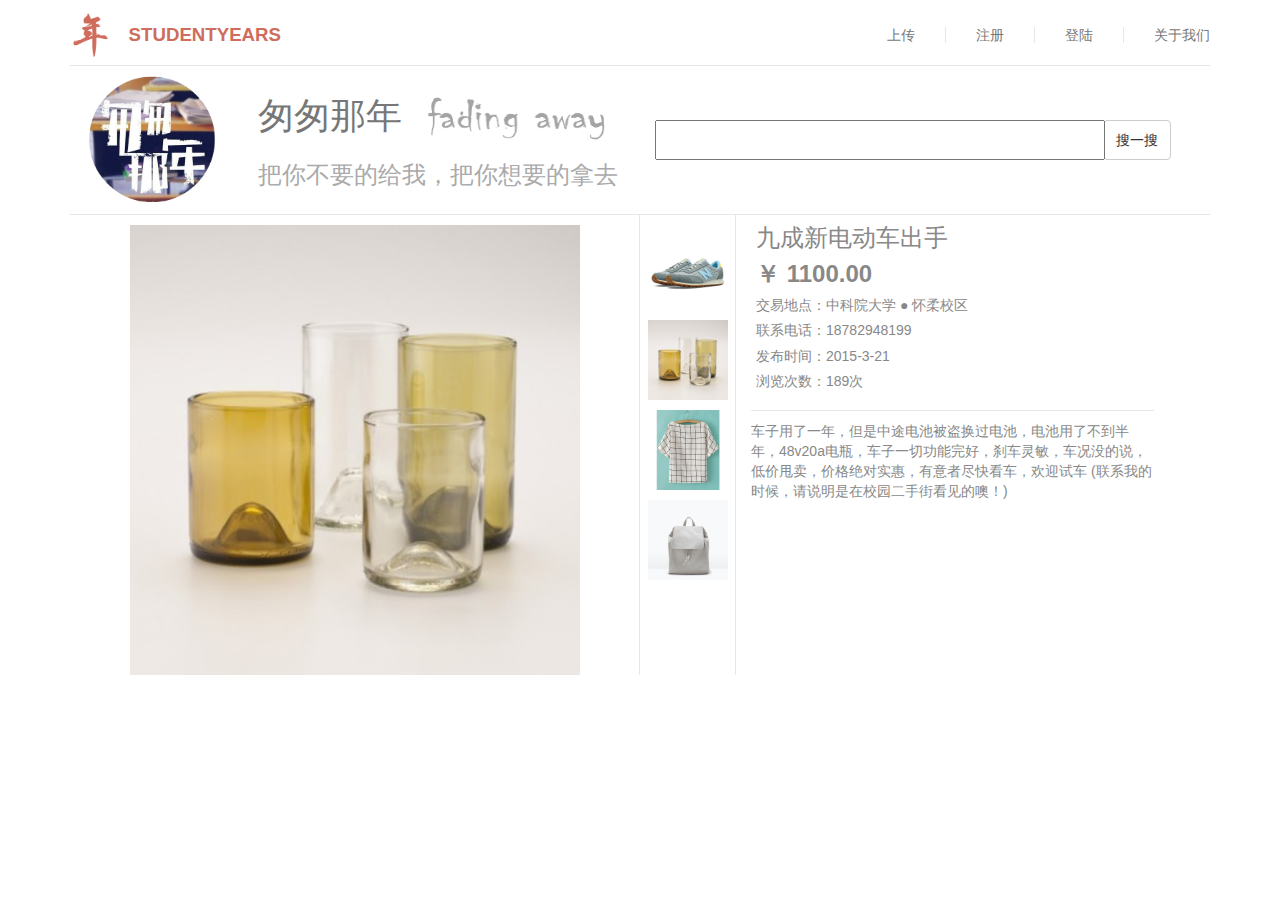
==== detail.html @ a0effbac "detail 界面" ====
<!DOCTYPE html>
<html lang="fr_FR">
<head>
	<link rel="shortcut icon" type="image/x-icon" href="favicon.ico">
	
	<title>Student years</title>

	<meta charset="utf-8">
	<link href="css/bootstrap.min.css" rel="stylesheet">
	<script src="js/jquery.min.js" ></script>
	<script src="js/bootstrap.min.js" ></script>
	<script src="js/dropzone.js" ></script>
	<style >
		body{padding-top: 75px;color: #888}
		#navbarf{background: white;border: none;}
		#navbar {border-bottom: 1.5px solid #e7e7e7; padding: 10px 0 5px 0;}
		#toplogo{height: 50px;margin-top: 0;}
		#toplogotxt{color: #D06C5C;font-weight: 900;font-size: 14pt;}
		#postnav{}
		.divider{border-left: 1px #e7e7e7 solid;}
		#header1{border-bottom: 1.5px solid #e7e7e7;height: 140px;}
		#head1right {border: 1px ;overflow: hidden;}
		#head1right h1{color:#777;}
		#head1right h3{color:#AAA;}
		#header1 img{height: 130px;margin-right: 40px;}
		#typemenu{border-right: #e7e7e7 1px solid;height: 30px;}
		#fadingaway{height: 47px !important; width: 190px;margin:0 0 0 20px !important;padding: 0}
		#searchinput{height: 40px;margin-top: 45px;}
		#searchbut{margin:45px 0 0 -2px;height:40px;}
		.productimg{width: 450px;height: 450px;}
		.productsmallimg{width:80px;height: 80px;margin:5px 0 5px 0;}
		#productsmalldiv{padding: 10px 0 0 0;}
		#productimgdiv{border-right: 1px #e7e7e7 solid;padding-top:10px;}
		#producttextdiv{border-left: 1px #e7e7e7 solid;min-height: 460px;padding: 0px 0 0 20px;}
		#pname{margin: 10px 0 10px 0 }
		#pprice{margin: 0;font-weight: bold;}
		#pdivider{border-bottom: 0px solid #e7e7e7;height: 1px;}
		.text-center{text-align: center}
		#pdescription{margin-top: 10px;border-top:1px solid #e7e7e7;padding: 10px 0 0 0;margin-left: 10px;}
	</style>

</head>
<body>
   <nav  id="navbarf"  class="navbar navbar-default navbar-fixed-top">
      <div class="container">
        <div class="navbar-header">
          <button type="button" class="navbar-toggle collapsed" data-toggle="collapse" data-target="#navbar" aria-expanded="false" aria-controls="navbar">
            <span class="sr-only">Toggle navigation</span>
            <span class="icon-bar"></span>
            <span class="icon-bar"></span>
            <span class="icon-bar"></span>
          </button>
        </div>
        <div id="navbar"  class="navbar-collapse collapse">
          <ul class="nav navbar-nav">
			<li><img id="toplogo" src="images/year.png"/></li>
            <li><a href="#" id="toplogotxt">STUDENTYEARS</a></li>
          </ul>
          <ul class="nav navbar-nav navbar-right">
			<li><a href="#" id="releaseBut"><span id="postnav">上传</span></a></li>  
			<li><a href="../navbar/"><span class="divider"></span></a></li>
            <li><a href="#" id="registerBut">注册</a></li>
			<li><a href="../navbar/"><span class="divider"></span></a></li>
			<li ><a href="#" id="loginBut">登陆 <span class="sr-only">(current)</span></a></li>
			<li><a href="../navbar/"><span class="divider"></span></a></li>
            <li><a href="../navbar-static-top/">关于我们</a></li>
          </ul>
        </div><!--/.nav-collapse -->
      </div>
    </nav>
    <div class="container">
		<div id="header1">
			<div class="col-xs-12 col-sm-6">
				<img id="headerlogo" src="images/headlogo.png" class="pull-left img-responsive" alt="Responsive image"/>
				<div id="head1right">
					<h1>匆匆那年<img id="fadingaway" src="images/fadingaway.png"/></h1>
					<h3>把你不要的给我，把你想要的拿去</h3>
				</div>
			</div>
			<div class="col-xs-12 col-sm-6">
				<input id="searchinput" type="text" class="col-md-10 col-xs-10"/>
				<button id="searchbut" class="btn btn-default">搜一搜</button>
			</div>
		</div>
		
    </div> <!-- /container -->
	<div class="container" id="main">
		<div class="col-xs-6 col-sm-6 text-center" id="productimgdiv">
			<img src="images/product2.jpg" class="productimg"/>
		</div>
		<div class="col-xs-1 col-sm-1 text-center" id="productsmalldiv">
			<img src="images/product1.jpg" class="productsmallimg"/>
			<img src="images/product2.jpg" class="productsmallimg"/>
			<img src="images/product3.jpg" class="productsmallimg"/>
			<img src="images/product4.jpg" class="productsmallimg"/>
		</div>
		<div class="col-xs-6 col-sm-5 " id="producttextdiv">
			<h3 id="pname">九成新电动车出手</h3>
			<h3 id="pprice">￥ 1100.00</h3>
			<h5 >交易地点：中科院大学 ● 怀柔校区</h5>
			<h5 >联系电话：18782948199</h5>
			<h5 >发布时间：2015-3-21</h5>
			<h5 >浏览次数：189次</h5>
			<div class="row"><div id="pdivider" class="col-sm-6"></div></div>
			<div class="row"><span id="pdescription" class="col-sm-10">车子用了一年，但是中途电池被盗换过电池，电池用了不到半年，48v20a电瓶，车子一切功能完好，刹车灵敏，车况没的说，低价甩卖，价格绝对实惠，有意者尽快看车，欢迎试车
				(联系我的时候，请说明是在校园二手街看见的噢！)</span></div>
		</div>
	</div>
	
<script type="text/javascript" >
	$("#agreeBut").click(function(){
		$("#rulesModal").modal('show');
	});
</script>
</body>
</html>
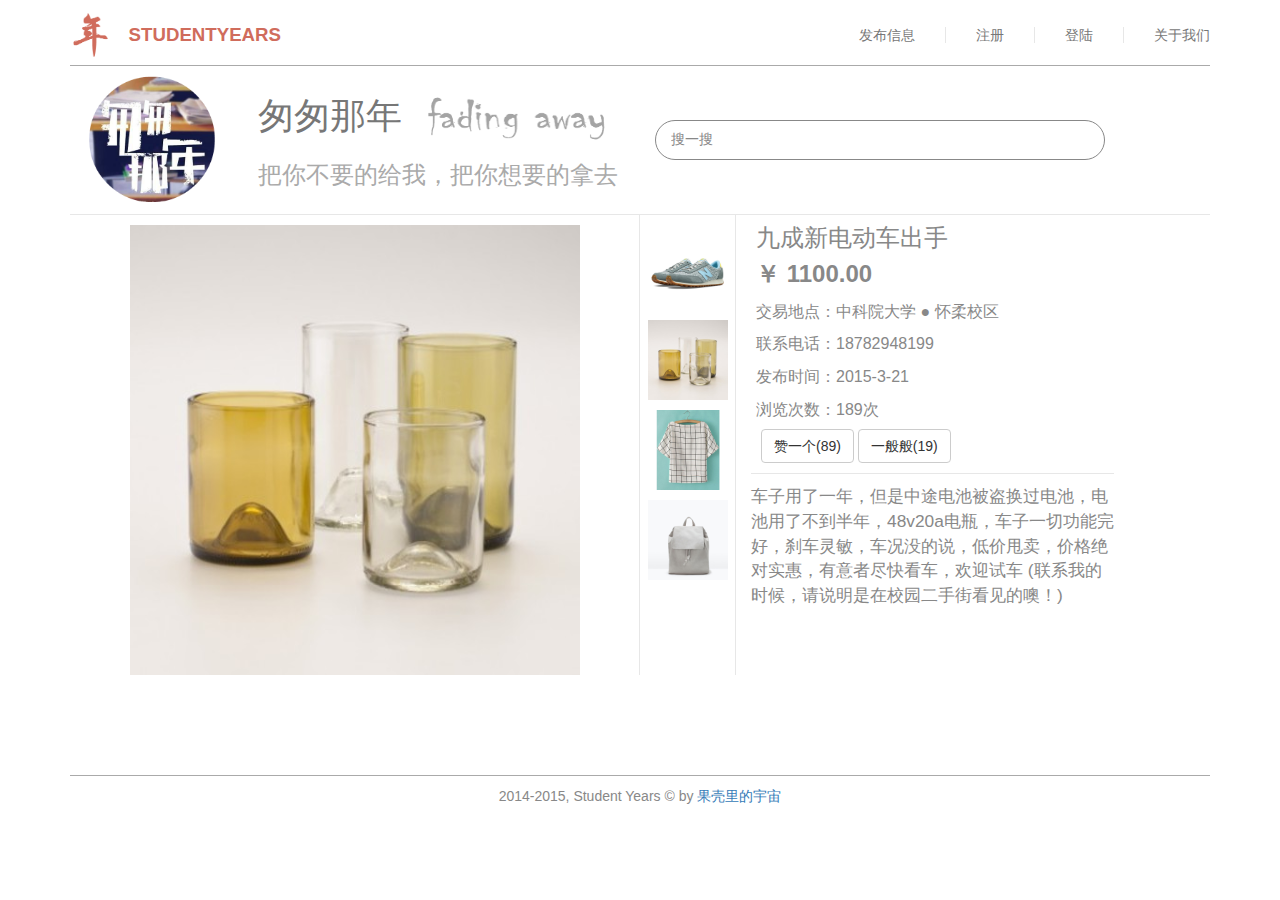
==== commit c930d4a8: "首页下拉" ====
--- a/detail.html
+++ b/detail.html
@@ -13,7 +13,7 @@
 	<style >
 		body{padding-top: 75px;color: #888}
 		#navbarf{background: white;border: none;}
-		#navbar {border-bottom: 1.5px solid #e7e7e7; padding: 10px 0 5px 0;}
+		#navbar {border-bottom: 1.5px solid #aaa; padding: 10px 0 5px 0;}
 		#toplogo{height: 50px;margin-top: 0;}
 		#toplogotxt{color: #D06C5C;font-weight: 900;font-size: 14pt;}
 		#postnav{}
@@ -25,18 +25,21 @@
 		#header1 img{height: 130px;margin-right: 40px;}
 		#typemenu{border-right: #e7e7e7 1px solid;height: 30px;}
 		#fadingaway{height: 47px !important; width: 190px;margin:0 0 0 20px !important;padding: 0}
-		#searchinput{height: 40px;margin-top: 45px;}
+		#searchinput{height: 40px;margin-top: 45px;border-radius: 20px;border: 1px solid;}
 		#searchbut{margin:45px 0 0 -2px;height:40px;}
 		.productimg{width: 450px;height: 450px;}
 		.productsmallimg{width:80px;height: 80px;margin:5px 0 5px 0;}
 		#productsmalldiv{padding: 10px 0 0 0;}
 		#productimgdiv{border-right: 1px #e7e7e7 solid;padding-top:10px;}
 		#producttextdiv{border-left: 1px #e7e7e7 solid;min-height: 460px;padding: 0px 0 0 20px;}
+		#producttextdiv h5{margin-top: 15px;font-size:12pt;}
 		#pname{margin: 10px 0 10px 0 }
 		#pprice{margin: 0;font-weight: bold;}
 		#pdivider{border-bottom: 0px solid #e7e7e7;height: 1px;}
 		.text-center{text-align: center}
-		#pdescription{margin-top: 10px;border-top:1px solid #e7e7e7;padding: 10px 0 0 0;margin-left: 10px;}
+		#pdescription{margin-top: 10px;border-top:1px solid #e7e7e7;padding: 10px 0 0 0;margin-left: 10px;font-weight: ;font-size:13pt !important}
+		#optionDiv{margin-left: 20px;}
+		#footer{margin-top: 100px;border-top:1px #aaa solid;height: 40px;padding-top: 10px;}
 	</style>
 
 </head>
@@ -57,7 +60,7 @@
             <li><a href="#" id="toplogotxt">STUDENTYEARS</a></li>
           </ul>
           <ul class="nav navbar-nav navbar-right">
-			<li><a href="#" id="releaseBut"><span id="postnav">上传</span></a></li>  
+			<li><a href="#" id="releaseBut"><span id="postnav">发布信息</span></a></li>  
 			<li><a href="../navbar/"><span class="divider"></span></a></li>
             <li><a href="#" id="registerBut">注册</a></li>
 			<li><a href="../navbar/"><span class="divider"></span></a></li>
@@ -78,8 +81,8 @@
 				</div>
 			</div>
 			<div class="col-xs-12 col-sm-6">
-				<input id="searchinput" type="text" class="col-md-10 col-xs-10"/>
-				<button id="searchbut" class="btn btn-default">搜一搜</button>
+				<input id="searchinput" type="text" class="col-md-10 col-xs-10" value="搜一搜"/>
+<!--				<button id="searchbut" class="btn btn-default">搜一搜</button>-->
 			</div>
 		</div>
 		
@@ -102,8 +105,29 @@
 			<h5 >发布时间：2015-3-21</h5>
 			<h5 >浏览次数：189次</h5>
 			<div class="row"><div id="pdivider" class="col-sm-6"></div></div>
-			<div class="row"><span id="pdescription" class="col-sm-10">车子用了一年，但是中途电池被盗换过电池，电池用了不到半年，48v20a电瓶，车子一切功能完好，刹车灵敏，车况没的说，低价甩卖，价格绝对实惠，有意者尽快看车，欢迎试车
+			<div class="row">
+				<div id="optionDiv">
+					<a class="btn btn-default">赞一个(89)</a>
+					<a class="btn btn-default">一般般(19)</a>
+				</div>
+			</div>
+			<div class="row"><span id="pdescription" class="col-sm-9">车子用了一年，但是中途电池被盗换过电池，电池用了不到半年，48v20a电瓶，车子一切功能完好，刹车灵敏，车况没的说，低价甩卖，价格绝对实惠，有意者尽快看车，欢迎试车
 				(联系我的时候，请说明是在校园二手街看见的噢！)</span></div>
+		</div>
+	</div>
+	<!--<div class="container">
+		<div class="col-md-offset-2">
+			<span id="pdescription" class="col-md-offset-2 col-md-9">车子用了一年，但是中途电池被盗换过电池，电池用了不到半年，48v20a电瓶，车子一切功能完好，刹车灵敏，车况没的说，低价甩卖，价格绝对实惠，有意者尽快看车，欢迎试车
+				(联系我的时候，请说明是在校园二手街看见的噢！)
+				车子用了一年，但是中途电池被盗换过电池，电池用了不到半年，48v20a电瓶，车子一切功能完好，刹车灵敏，车况没的说，低价甩卖，价格绝对实惠，有意者尽快看车，欢迎试车
+				(联系我的时候，请说明是在校园二手街看见的噢！)车子用了一年，但是中途电池被盗换过电池，电池用了不到半年，48v20a电瓶，车子一切功能完好，刹车灵敏，车况没的说，低价甩卖，价格绝对实惠，有意者尽快看车，欢迎试车
+				(联系我的时候，请说明是在校园二手街看见的噢！)</span>
+		</div>
+		
+	</div>-->
+	<div class="container">
+		<div id="footer" class="text-center">
+			2014-2015, Student Years © by <a href="#">果壳里的宇宙</a>
 		</div>
 	</div>
 	
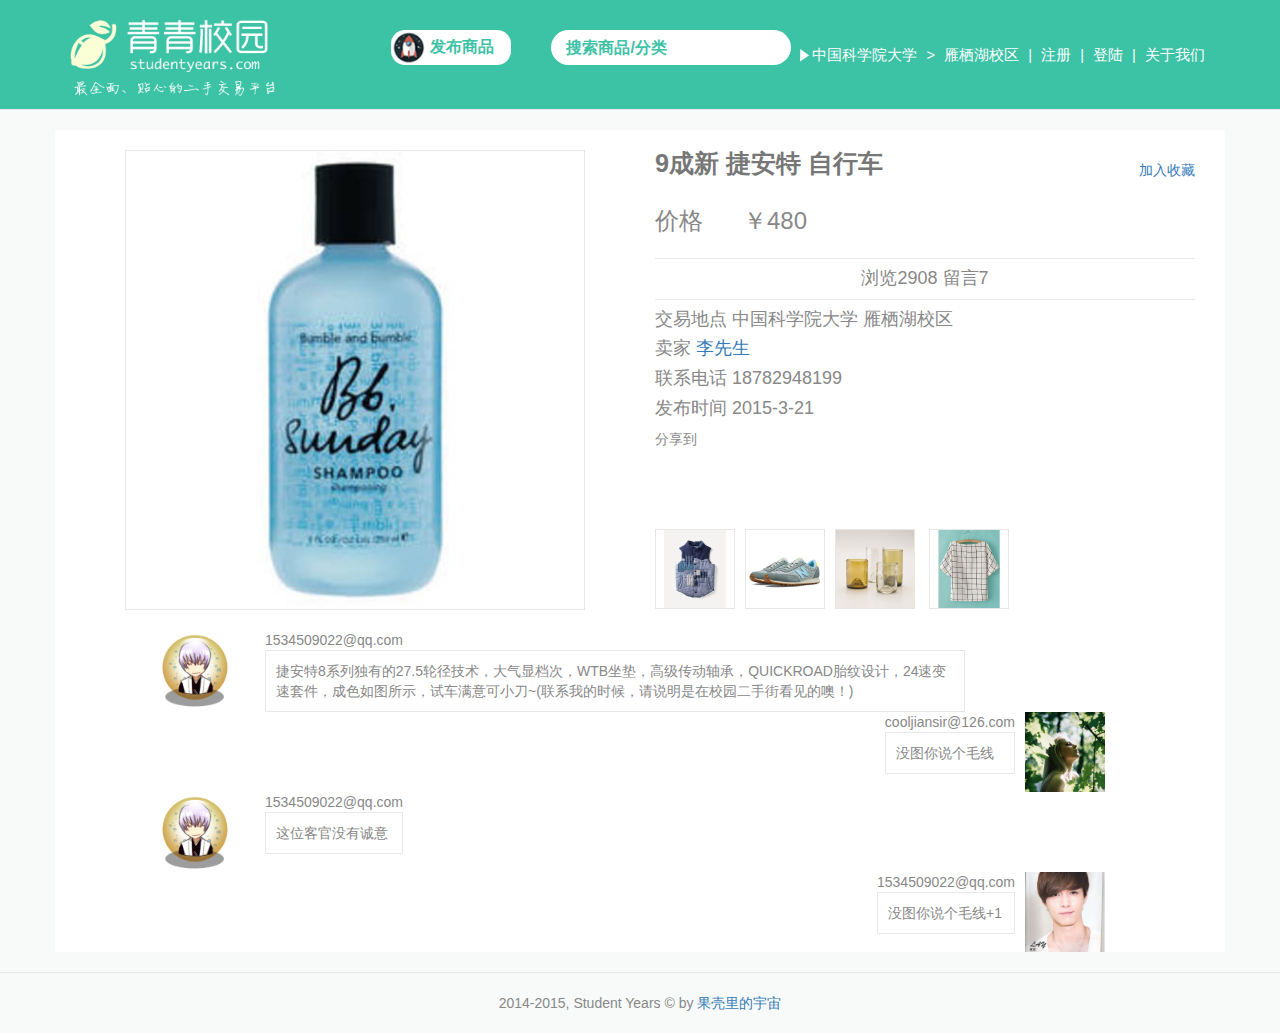
==== commit 4336339f: "移动端，首页，发布，详细，选择校区" ====
--- a/detail.html
+++ b/detail.html
@@ -7,135 +7,152 @@
 
 	<meta charset="utf-8">
 	<link href="css/bootstrap.min.css" rel="stylesheet">
+	<link href="css/headerfooter.css" rel="stylesheet">
 	<script src="js/jquery.min.js" ></script>
 	<script src="js/bootstrap.min.js" ></script>
 	<script src="js/dropzone.js" ></script>
 	<style >
-		body{padding-top: 75px;color: #888}
-		#navbarf{background: white;border: none;}
-		#navbar {border-bottom: 1.5px solid #aaa; padding: 10px 0 5px 0;}
-		#toplogo{height: 50px;margin-top: 0;}
-		#toplogotxt{color: #D06C5C;font-weight: 900;font-size: 14pt;}
-		#postnav{}
-		.divider{border-left: 1px #e7e7e7 solid;}
-		#header1{border-bottom: 1.5px solid #e7e7e7;height: 140px;}
-		#head1right {border: 1px ;overflow: hidden;}
-		#head1right h1{color:#777;}
-		#head1right h3{color:#AAA;}
-		#header1 img{height: 130px;margin-right: 40px;}
-		#typemenu{border-right: #e7e7e7 1px solid;height: 30px;}
-		#fadingaway{height: 47px !important; width: 190px;margin:0 0 0 20px !important;padding: 0}
-		#searchinput{height: 40px;margin-top: 45px;border-radius: 20px;border: 1px solid;}
-		#searchbut{margin:45px 0 0 -2px;height:40px;}
-		.productimg{width: 450px;height: 450px;}
-		.productsmallimg{width:80px;height: 80px;margin:5px 0 5px 0;}
-		#productsmalldiv{padding: 10px 0 0 0;}
-		#productimgdiv{border-right: 1px #e7e7e7 solid;padding-top:10px;}
-		#producttextdiv{border-left: 1px #e7e7e7 solid;min-height: 460px;padding: 0px 0 0 20px;}
-		#producttextdiv h5{margin-top: 15px;font-size:12pt;}
-		#pname{margin: 10px 0 10px 0 }
-		#pprice{margin: 0;font-weight: bold;}
-		#pdivider{border-bottom: 0px solid #e7e7e7;height: 1px;}
-		.text-center{text-align: center}
-		#pdescription{margin-top: 10px;border-top:1px solid #e7e7e7;padding: 10px 0 0 0;margin-left: 10px;font-weight: ;font-size:13pt !important}
-		#optionDiv{margin-left: 20px;}
-		#footer{margin-top: 100px;border-top:1px #aaa solid;height: 40px;padding-top: 10px;}
+		body{background: #f7faf9;}
+		#main{background: white;min-height: 300px;}
+		#gphotodiv {border: 1px #e7e7e7 solid;margin: 20px 40px 20px 40px;}
+		#gphotodiv img{width: 100%;}
+		#gname{font-weight: bold;color: #777;font-size:19pt;display: inline-block;}
+		#gpricediv{height: 50px;border:0px solid;}
+		#addcollect{float: right;margin-top: 30px;}
+		#smallimg img{width: 80px;border: 1px solid #e7e7e7;margin:0 10px 0 0;}
+		.divider{border-top: 1px solid #e7e7e7;}
+		#description{margin: 20px 70px 30px 70px;border: 1px solid #e7e7e7;}
+		#main2{background: white;}
+		.gleft{float: left;padding-left: 100px;}
+		.gleft .imgdiv{width: 100px;float: left;}
+		.gleft .imgdiv img{width: 80px;}
+		.gleft .imgrdiv {max-width: 700px;margin-left: 110px;}
+		.gleft .msg{border: 1px solid #e7e7e7;padding: 10px;}
+		.gright{float: right;padding-right: 100px;}
+		.gright .imgdiv{width: 100px;float: right;}
+		.gright .imgdiv img{width: 80px;}
+		.gright .imgldiv {max-width: 700px;margin-right: 110px;}
+		.gright .msg{border: 1px solid #e7e7e7;padding: 10px;}
 	</style>
 
 </head>
 <body>
-   <nav  id="navbarf"  class="navbar navbar-default navbar-fixed-top">
-      <div class="container">
-        <div class="navbar-header">
-          <button type="button" class="navbar-toggle collapsed" data-toggle="collapse" data-target="#navbar" aria-expanded="false" aria-controls="navbar">
-            <span class="sr-only">Toggle navigation</span>
-            <span class="icon-bar"></span>
-            <span class="icon-bar"></span>
-            <span class="icon-bar"></span>
-          </button>
-        </div>
-        <div id="navbar"  class="navbar-collapse collapse">
-          <ul class="nav navbar-nav">
-			<li><img id="toplogo" src="images/year.png"/></li>
-            <li><a href="#" id="toplogotxt">STUDENTYEARS</a></li>
-          </ul>
-          <ul class="nav navbar-nav navbar-right">
-			<li><a href="#" id="releaseBut"><span id="postnav">发布信息</span></a></li>  
-			<li><a href="../navbar/"><span class="divider"></span></a></li>
-            <li><a href="#" id="registerBut">注册</a></li>
-			<li><a href="../navbar/"><span class="divider"></span></a></li>
-			<li ><a href="#" id="loginBut">登陆 <span class="sr-only">(current)</span></a></li>
-			<li><a href="../navbar/"><span class="divider"></span></a></li>
-            <li><a href="../navbar-static-top/">关于我们</a></li>
-          </ul>
-        </div><!--/.nav-collapse -->
-      </div>
-    </nav>
-    <div class="container">
-		<div id="header1">
-			<div class="col-xs-12 col-sm-6">
-				<img id="headerlogo" src="images/headlogo.png" class="pull-left img-responsive" alt="Responsive image"/>
-				<div id="head1right">
-					<h1>匆匆那年<img id="fadingaway" src="images/fadingaway.png"/></h1>
-					<h3>把你不要的给我，把你想要的拿去</h3>
-				</div>
+<nav  id="navbarf"  class="navbar navbar-default navbar-fixed-top">
+  <div class="container">
+	<div id="navbar" >
+		<img src="images/logo_.png" id="toplogo"/>  
+		<div class="float-right" id="gnavbar-right">
+			<div id="releaseBut" >
+				<a href="release.html"><img src="images/releaseBut.png"/>
+					发布商品</a>
 			</div>
-			<div class="col-xs-12 col-sm-6">
-				<input id="searchinput" type="text" class="col-md-10 col-xs-10" value="搜一搜"/>
-<!--				<button id="searchbut" class="btn btn-default">搜一搜</button>-->
+			<input type="text" placeholder="搜索商品/分类" id="searchinput"/>
+			<div id="gnavbarmenu">
+				<a href="#"><img src="images/a.png"/>中国科学院大学 </a>
+					> 
+					<a href="#">雁栖湖校区</a> |
+					<a href="#" id="registerBut">注册</a> |
+					<a href="#" id="loginBut">登陆</a> |
+					<a href="#">关于我们</a>
 			</div>
 		</div>
-		
-    </div> <!-- /container -->
-	<div class="container" id="main">
-		<div class="col-xs-6 col-sm-6 text-center" id="productimgdiv">
-			<img src="images/product2.jpg" class="productimg"/>
-		</div>
-		<div class="col-xs-1 col-sm-1 text-center" id="productsmalldiv">
-			<img src="images/product1.jpg" class="productsmallimg"/>
-			<img src="images/product2.jpg" class="productsmallimg"/>
-			<img src="images/product3.jpg" class="productsmallimg"/>
-			<img src="images/product4.jpg" class="productsmallimg"/>
-		</div>
-		<div class="col-xs-6 col-sm-5 " id="producttextdiv">
-			<h3 id="pname">九成新电动车出手</h3>
-			<h3 id="pprice">￥ 1100.00</h3>
-			<h5 >交易地点：中科院大学 ● 怀柔校区</h5>
-			<h5 >联系电话：18782948199</h5>
-			<h5 >发布时间：2015-3-21</h5>
-			<h5 >浏览次数：189次</h5>
-			<div class="row"><div id="pdivider" class="col-sm-6"></div></div>
-			<div class="row">
-				<div id="optionDiv">
-					<a class="btn btn-default">赞一个(89)</a>
-					<a class="btn btn-default">一般般(19)</a>
-				</div>
-			</div>
-			<div class="row"><span id="pdescription" class="col-sm-9">车子用了一年，但是中途电池被盗换过电池，电池用了不到半年，48v20a电瓶，车子一切功能完好，刹车灵敏，车况没的说，低价甩卖，价格绝对实惠，有意者尽快看车，欢迎试车
-				(联系我的时候，请说明是在校园二手街看见的噢！)</span></div>
+	</div><!--/.nav-collapse -->
+  </div>
+</nav>
+<div id="main" class="container">
+	<div class="col-md-6">
+		<div id="gphotodiv">
+			<img  src="images/product10.jpg"/>
 		</div>
 	</div>
-	<!--<div class="container">
-		<div class="col-md-offset-2">
-			<span id="pdescription" class="col-md-offset-2 col-md-9">车子用了一年，但是中途电池被盗换过电池，电池用了不到半年，48v20a电瓶，车子一切功能完好，刹车灵敏，车况没的说，低价甩卖，价格绝对实惠，有意者尽快看车，欢迎试车
-				(联系我的时候，请说明是在校园二手街看见的噢！)
-				车子用了一年，但是中途电池被盗换过电池，电池用了不到半年，48v20a电瓶，车子一切功能完好，刹车灵敏，车况没的说，低价甩卖，价格绝对实惠，有意者尽快看车，欢迎试车
-				(联系我的时候，请说明是在校园二手街看见的噢！)车子用了一年，但是中途电池被盗换过电池，电池用了不到半年，48v20a电瓶，车子一切功能完好，刹车灵敏，车况没的说，低价甩卖，价格绝对实惠，有意者尽快看车，欢迎试车
-				(联系我的时候，请说明是在校园二手街看见的噢！)</span>
+	<div class="col-md-6">
+		<h2 id="gname">9成新 捷安特 自行车</h2><span class="collect" id="addcollect"><a href="#">加入收藏</a></span>
+		<div id="gpricediv">
+			<h3>价格&nbsp;&nbsp;&nbsp;&nbsp;&nbsp;&nbsp;￥480</h3>
 		</div>
+		<div class="divider"></div>
+		<h4 class="text-center">浏览2908   留言7</h4>
+		<div class="divider"></div>
+		<h4>交易地点 中国科学院大学 雁栖湖校区</h4>
+		<h4>卖家 <a href="#">李先生</a></h4>
+		<h4>联系电话 18782948199</h4>
+		<h4>发布时间 2015-3-21</h4>
 		
-	</div>-->
-	<div class="container">
-		<div id="footer" class="text-center">
-			2014-2015, Student Years © by <a href="#">果壳里的宇宙</a>
+		
+		
+		
+		分享到
+		<!-- JiaThis Button BEGIN -->
+		<div class="jiathis_style_32x32">
+			<a class="jiathis_button_weixin"></a>
+			<a class="jiathis_button_qzone"></a>
+			<a class="jiathis_button_tsina"></a>
+			<a class="jiathis_button_tqq"></a>
+			<a class="jiathis_button_renren"></a>
+			<a href="http://www.jiathis.com/share" class="jiathis jiathis_txt jtico jtico_jiathis" target="_blank"></a>
+		</div>
+		<script type="text/javascript" src="http://v3.jiathis.com/code/jia.js" charset="utf-8"></script>
+		<!-- JiaThis Button END -->
+		</br></br></br></br>
+		<div id="smallimg">
+			<img src="images/product0.jpg"/><img src="images/product1.jpg"/><img src="images/product2.jpg"/>
+			<img src="images/product3.jpg"/>
+			
 		</div>
 	</div>
+</div>
+<div class="container" id="main2">
+	<div class="row">
+	<div class="gleft">
+		<div class="imgdiv"><img src="images/head1.jpg" /></div>
+		<div class="imgrdiv">
+			1534509022@qq.com
+			<div class="msg">捷安特8系列独有的27.5轮径技术，大气显档次，WTB坐垫，高级传动轴承，QUICKROAD胎纹设计，24速变速套件，成色如图所示，试车满意可小刀~(联系我的时候，请说明是在校园二手街看见的噢！)
+			</div>
+		</div>
+	</div>
+	</div>
+	<div class="row">
+	<div class="gright">
+		<div class="imgdiv"><img src="images/head3.jpg" /></div>
+		<div class="imgldiv">
+			cooljiansir@126.com
+			<div class="msg">
+				没图你说个毛线
+			</div>
+		</div>
+	</div>
+	</div>
+	<div class="row">
+	<div class="gleft">
+		<div class="imgdiv"><img src="images/head1.jpg" /></div>
+		<div class="imgrdiv">
+			1534509022@qq.com
+			<div class="msg">
+				这位客官没有诚意
+			</div>
+		</div>
+	</div>
+	</div>
+	<div class="row">
+	<div class="gright">
+		<div class="imgdiv"><img src="images/head4.jpg" /></div>
+		<div class="imgldiv">
+			1534509022@qq.com
+			<div class="msg">
+				没图你说个毛线+1
+			</div>
+		</div>
+	</div>
+	</div>	
 	
-<script type="text/javascript" >
-	$("#agreeBut").click(function(){
-		$("#rulesModal").modal('show');
-	});
-</script>
+</div>
+<div id="footer">
+<!--	<img src="images/foot.png"/>-->
+	<div class="text-center" id="footertext">
+		2014-2015, Student Years © by <a href="#">果壳里的宇宙</a>
+	</div>
+</div>
 </body>
 </html>
 
--- a/css/headerfooter.css
+++ b/css/headerfooter.css
@@ -0,0 +1,29 @@
+body{padding-top: 130px;color: #888}
+#navbarf{background: #3cc2a5;height: 110px;}
+#toplogo{margin-top: 20px;height: 80px;}
+#gnavbar-right{border: 0px solid;padding-top: 30px;}
+#releaseBut{
+	background: white;
+	width: 120px;
+	height: 35px;border: 0px solid;
+	float: left;border-radius: 14px;box-sizing: content-box;}
+#releaseBut a{color:  #3cc2a5;font-size: 12pt;font-weight: 600;text-decoration: none;}
+#releaseBut img{height: 35px;border-radius: 18px;}
+#searchinput{border-radius: 20px;height: 35px;border: none;width: 240px;margin-left: 40px;padding-left:15px;
+			color: gray;font-size: 12pt;}
+
+#searchinput::-webkit-input-placeholder{color:  #3cc2a5;font-size: 12pt;font-weight: 600;margin-left: 10px;}
+#searchinput::-moz-placeholder{color:  #3cc2a5;font-size: 12pt;font-weight: 600;margin-left: 10px;}
+#searchinput:-ms-input-placeholder{color:  #3cc2a5;font-size: 12pt;font-weight: 600;margin-left: 10px;}
+#searchinput:-moz-placeholder{color:  #3cc2a5;font-size: 12pt;font-weight: 600;margin-left: 10px;}
+#searchinput:focus{border: none;}
+#gnavbarmenu{margin-top: 15px;color:white;font-size: 11pt;float:right;}
+#gnavbarmenu a{margin: 0 5px 0 5px;color:white}
+.downmenu{position: absolute;padding-top: 20px;margin-top: -20px;display: none;}
+.downmenu div{border: 1px solid #e7e7e7;background: #3cc2a5;padding: 20px;}
+.text-center{text-align: center}
+.float-right{float: right;}
+
+#footer {margin-top: 0px;border-top: 1px solid #e7e7e7;padding: 20px 0 20px 0;margin-top: 20px;}
+#footer img{width: 100%;position: absolute;z-index: -1;}
+/*#footertext{padding-top: 78px;}*/